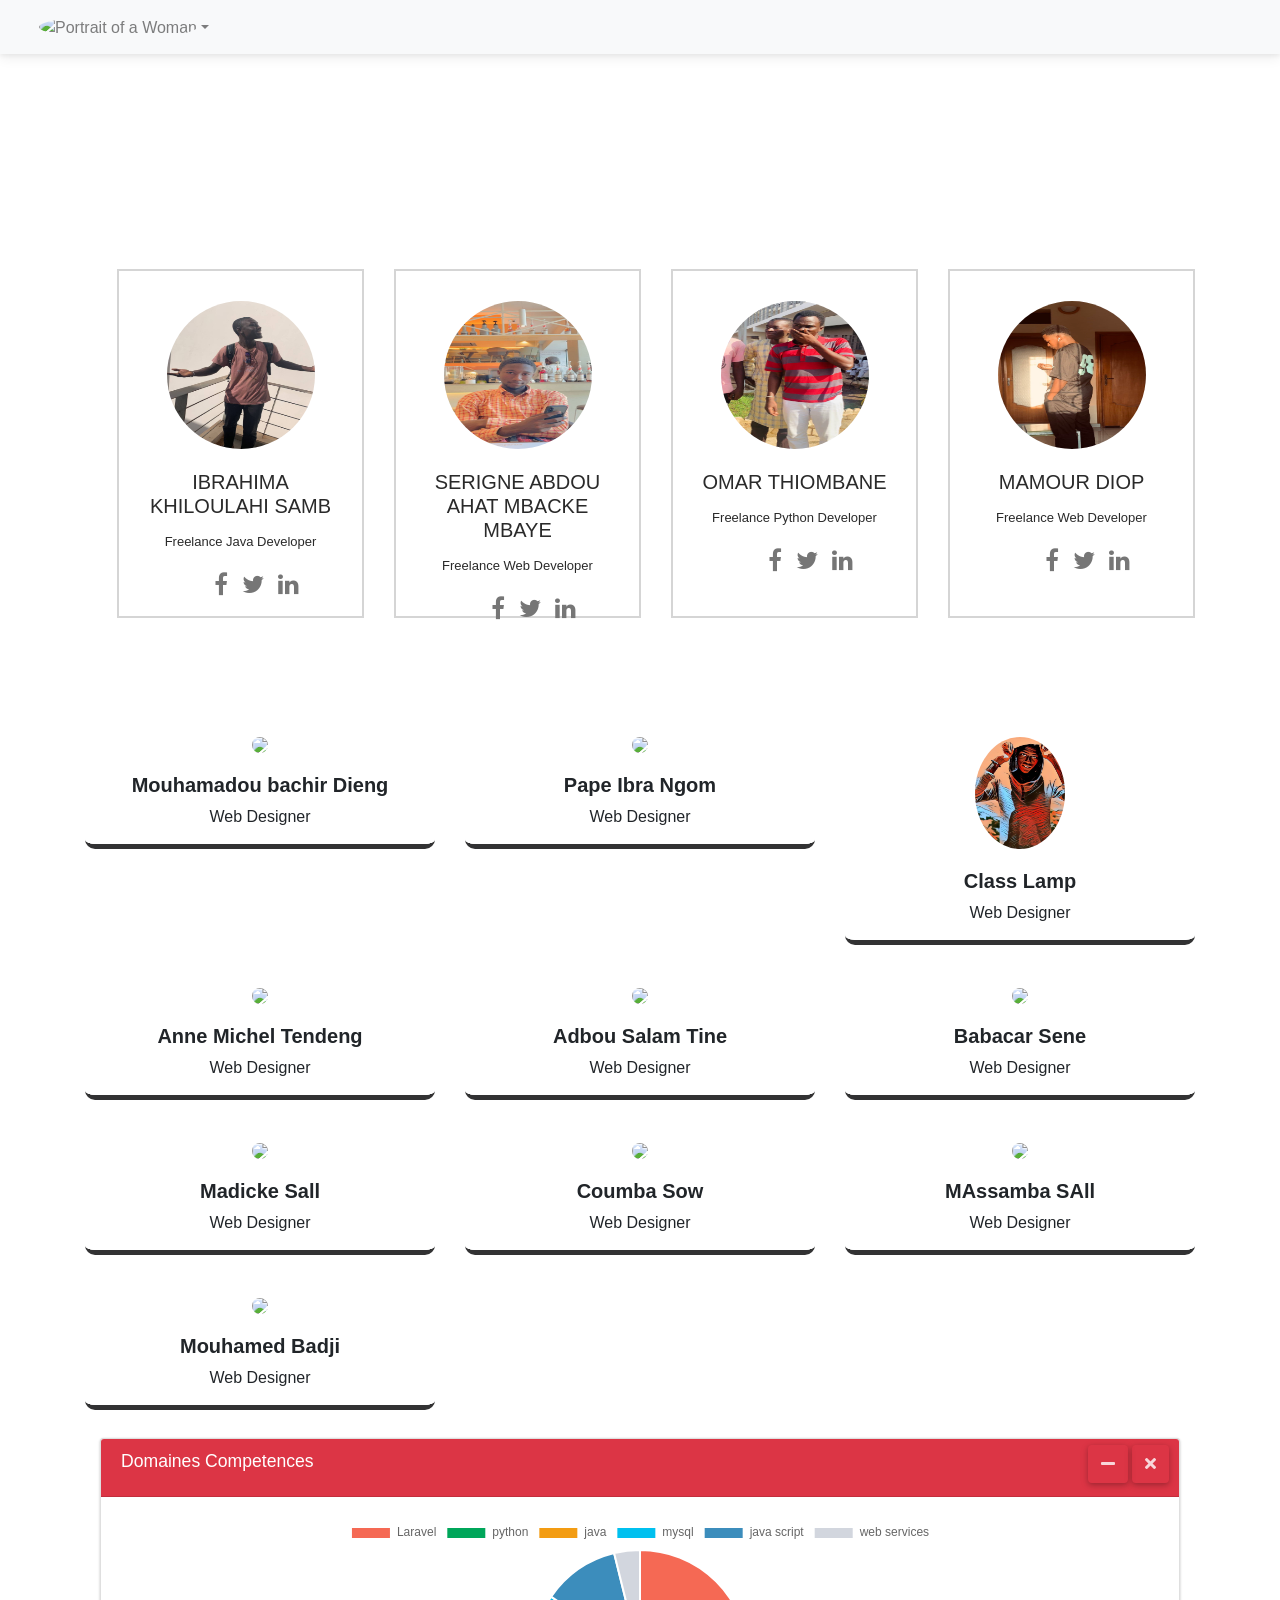
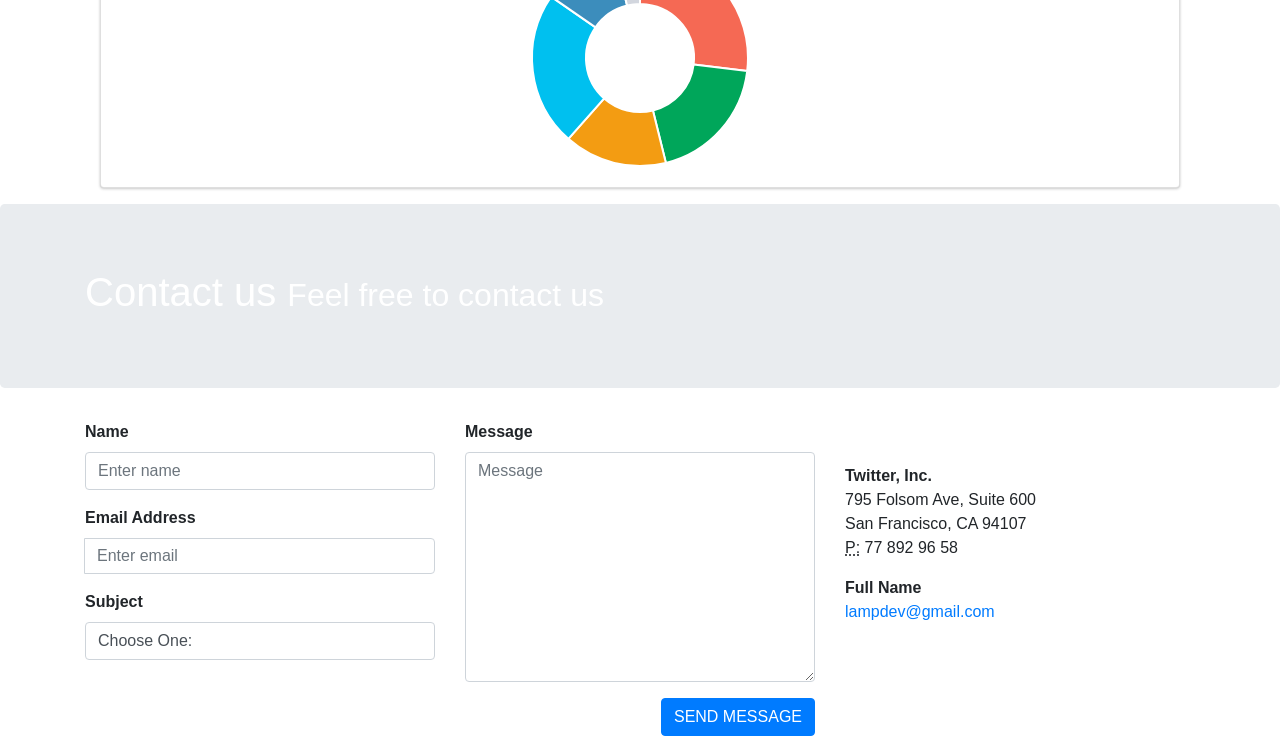
==== index.html @ 8f6ef282 "index.html" ====
<!DOCTYPE html>
<html>
<head>
    <meta charset="utf-8"/>
    <meta name="viewport" content="width=device-width, initial-scale=1"/>
    <link  rel="stylesheet" href="css/mdb.min.css"/>
      <link rel="stylesheet" href="css/style.css"/>
       <!-- Google Font: Source Sans Pro -->
  <link rel="stylesheet" href="https://fonts.googleapis.com/css?family=Source+Sans+Pro:300,400,400i,700&display=fallback">
  <!-- Font Awesome -->
  <link rel="stylesheet" href="fontawesome-free/css/all.min.css">
    <link href="https://cdn.jsdelivr.net/npm/bootstrap@5.1.3/dist/css/bootstrap.min.css" rel="stylesheet" integrity="sha384-1BmE4kWBq78iYhFldvKuhfTAU6auU8tT94WrHftjDbrCEXSU1oBoqyl2QvZ6jIW3" crossorigin="anonymous">
      <link rel="stylesheet" href="dist/css/adminlte.min.css">
<link href="//maxcdn.bootstrapcdn.com/bootstrap/4.1.1/css/bootstrap.min.css" rel="stylesheet" id="bootstrap-css">
<script src="//maxcdn.bootstrapcdn.com/bootstrap/4.1.1/js/bootstrap.min.js"></script>
<script src="//cdnjs.cloudflare.com/ajax/libs/jquery/3.2.1/jquery.min.js"></script>
<!------ Include the above in your HEAD tag ---------->

<link rel="stylesheet" href="https://stackpath.bootstrapcdn.com/font-awesome/4.7.0/css/font-awesome.min.css">
    
</head>
<body>
<nav class="navbar navbar-expand-lg navbar-light bg-light">
  <div class="container-fluid">
    <ul class="navbar-nav">
      <!-- Avatar -->
      <li class="nav-item dropdown">
        <a
          class="nav-link dropdown-toggle d-flex align-items-center"
          href="#"
          id="navbarDropdownMenuLink"
          role="button"
          data-mdb-toggle="dropdown"
          aria-expanded="false"
        >
          <img
            src="https://mdbootstrap.com/img/Photos/Avatars/img (31).jpg"
            class="rounded-circle"
            height="22"
            alt="Portrait of a Woman"
            loading="lazy"
          />
        </a>
        <ul class="dropdown-menu" aria-labelledby="navbarDropdownMenuLink">
          <li>
            <a class="dropdown-item" href="#">My profile</a>
          </li>
          <li>
            <a class="dropdown-item" href="#">Settings</a>
          </li>
          <li>
            <a class="dropdown-item" href="#">Logout</a>
          </li>
        </ul>
      </li>
    </ul>
  </div>
</nav>
<div>


<section class="our-webcoderskull padding-lg">
  <div class="container">
    <div class="row heading heading-icon">
        <h2>Developpeur riffo</h2>
    </div>
    <ul class="row">
      <li class="col-12 col-md-6 col-lg-3">
          <div class="cnt-block equal-hight" style="height: 349px;">
            <figure><img src="images/2.jpg" class="img-responsive" alt=""></figure>
            <h3><a href="http://www.webcoderskull.com/">Ibrahima khiloulahi samb</a></h3>
            <p>Freelance Java Developer</p>
            <ul class="follow-us clearfix">
              <li><a href="#"><i class="fa fa-facebook" aria-hidden="true"></i></a></li>
              <li><a href="#"><i class="fa fa-twitter" aria-hidden="true"></i></a></li>
              <li><a href="#"><i class="fa fa-linkedin" aria-hidden="true"></i></a></li>
            </ul>
          </div>
      </li>
      <li class="col-12 col-md-6 col-lg-3">
          <div class="cnt-block equal-hight" style="height: 349px;">
            <figure><img src="images/4.jpg" class="img-responsive" alt=""></figure>
            <h3><a href="#">Serigne Abdou  Ahat Mbacke mbaye </a></h3>
            <p>Freelance Web Developer</p>
            <ul class="follow-us clearfix">
              <li><a href="#"><i class="fa fa-facebook" aria-hidden="true"></i></a></li>
              <li><a href="#"><i class="fa fa-twitter" aria-hidden="true"></i></a></li>
              <li><a href="#"><i class="fa fa-linkedin" aria-hidden="true"></i></a></li>
            </ul>
          </div>
      </li>
      <li class="col-12 col-md-6 col-lg-3">
          <div class="cnt-block equal-hight" style="height: 349px;">
            <figure><img src="images/5.jpg" class="img-responsive" alt=""></figure>
            <h3><a href="http://www.webcoderskull.com/">Omar Thiombane </a></h3>
            <p>Freelance Python Developer</p>
            <ul class="follow-us clearfix">
              <li><a href="#"><i class="fa fa-facebook" aria-hidden="true"></i></a></li>
              <li><a href="#"><i class="fa fa-twitter" aria-hidden="true"></i></a></li>
              <li><a href="#"><i class="fa fa-linkedin" aria-hidden="true"></i></a></li>
            </ul>
          </div>
       </li>
      <li class="col-12 col-md-6 col-lg-3">
          <div class="cnt-block equal-hight" style="height: 349px;">
            <figure><img src="images/3.jpg" class="img-responsive" alt=""></figure>
            <h3><a href="http://www.webcoderskull.com/">Mamour Diop </a></h3>
            <p>Freelance Web Developer</p>
            <ul class="follow-us clearfix">
              <li><a href="#"><i class="fa fa-facebook" aria-hidden="true"></i></a></li>
              <li><a href="#"><i class="fa fa-twitter" aria-hidden="true"></i></a></li>
              <li><a href="#"><i class="fa fa-linkedin" aria-hidden="true"></i></a></li>
            </ul>
          </div>
      </li>
    </ul>
  </div>
</section>
	
	<div class="container">
	<div class="row">
	
	<!--team-1-->
	<div class="col-lg-4">
	<div class="our-team-main">
	
	<div class="team-front">
	<img src="http://placehold.it/110x110/9c27b0/fff?text=Dilip" class="img-fluid" />
	<h3>Mouhamadou bachir Dieng </h3>
	<p>Web Designer</p>
	</div>
	
	<div class="team-back">
	<span>
	Lorem ipsum dolor sit amet, consectetuer adipiscing elit. Aenean commodo ligula eget dolor. Aenean massa. Cum sociis 
	natoque penatibus et magnis dis parturient montes,
	Lorem ipsum dolor sit amet, consectetuer adipiscing elit. Aenean commodo ligula eget dolor. Aenean massa. Cum sociis 
	natoque.
	</span>
	</div>
	
	</div>
	</div>
	<!--team-1-->
	
	<!--team-2-->
	<div class="col-lg-4">
	<div class="our-team-main">
	
	<div class="team-front">
	<img src="http://placehold.it/110x110/336699/fff?text=Dilip" class="img-fluid" />
	<h3>Pape Ibra Ngom</h3>
	<p>Web Designer</p>
	</div>
	
	<div class="team-back">
	<span>
	Lorem ipsum dolor sit amet, consectetuer adipiscing elit. Aenean commodo ligula eget dolor. Aenean massa. Cum sociis 
	natoque penatibus et magnis dis parturient montes,
	Lorem ipsum dolor sit amet, consectetuer adipiscing elit. Aenean commodo ligula eget dolor. Aenean massa. Cum sociis 
	natoque.
	</span>
	</div>
	
	</div>
	</div>
	<!--team-2-->
	
	<!--team-3-->
	<div class="col-lg-4">
	<div class="our-team-main">
	
	<div class="team-front">
	<img src="images/1.jpg" class="img-fluid" />
	<h3>Class Lamp</h3>
	<p>Web Designer</p>
	</div>
	
	<div class="team-back">
	<span>
	Lorem ipsum dolor sit amet, consectetuer adipiscing elit. Aenean commodo ligula eget dolor. Aenean massa. Cum sociis 
	natoque penatibus et magnis dis parturient montes,
	Lorem ipsum dolor sit amet, consectetuer adipiscing elit. Aenean commodo ligula eget dolor. Aenean massa. Cum sociis 
	natoque.
	</span>
	</div>
	
	</div>
	</div>
	<!--team-3-->
	
	<!--team-4-->
	<div class="col-lg-4">
	<div class="our-team-main">
	
	<div class="team-front">
	<img src="http://placehold.it/110x110/4caf50/fff?text=Dilip" class="img-fluid" />
	<h3>Anne Michel Tendeng</h3>
	<p>Web Designer</p>
	</div>
	
	<div class="team-back">
	<span>
	Lorem ipsum dolor sit amet, consectetuer adipiscing elit. Aenean commodo ligula eget dolor. Aenean massa. Cum sociis 
	natoque penatibus et magnis dis parturient montes,
	Lorem ipsum dolor sit amet, consectetuer adipiscing elit. Aenean commodo ligula eget dolor. Aenean massa. Cum sociis 
	natoque.
	</span>
	</div>
	
	</div>
	</div>
	<!--team-4-->
	
	<!--team-5-->
	<div class="col-lg-4">
	<div class="our-team-main">
	
	<div class="team-front">
	<img src="http://placehold.it/110x110/e91e63/fff?text=Dilip" class="img-fluid" />
	<h3>Adbou Salam Tine</h3>
	<p>Web Designer</p>
	</div>
	
	<div class="team-back">
	<span>
	Lorem ipsum dolor sit amet, consectetuer adipiscing elit. Aenean commodo ligula eget dolor. Aenean massa. Cum sociis 
	natoque penatibus et magnis dis parturient montes,
	Lorem ipsum dolor sit amet, consectetuer adipiscing elit. Aenean commodo ligula eget dolor. Aenean massa. Cum sociis 
	natoque.
	</span>
	</div>
	
	</div>
	</div>
	<!--team-5-->
	
	<!--team-6-->
	<div class="col-lg-4">
	<div class="our-team-main">
	
	<div class="team-front">
	<img src="http://placehold.it/110x110/2196f3/fff?text=Dilip" class="img-fluid" />
	<h3>Babacar Sene</h3>
	<p>Web Designer</p>
	</div>
	
	<div class="team-back">
	<span>
	Lorem ipsum dolor sit amet, consectetuer adipiscing elit. Aenean commodo ligula eget dolor. Aenean massa. Cum sociis 
	natoque penatibus et magnis dis parturient montes,
	Lorem ipsum dolor sit amet, consectetuer adipiscing elit. Aenean commodo ligula eget dolor. Aenean massa. Cum sociis 
	natoque.
	</span>
	</div>
	
	</div>
	</div>
	<!--team-6-->
	
	<div class="col-lg-4">
	<div class="our-team-main">
	
	<div class="team-front">
	<img src="http://placehold.it/110x110/2196f3/fff?text=Dilip" class="img-fluid" />
	<h3>Madicke Sall</h3>
	<p>Web Designer</p>
	</div>
	
	<div class="team-back">
	<span>
	Lorem ipsum dolor sit amet, consectetuer adipiscing elit. Aenean commodo ligula eget dolor. Aenean massa. Cum sociis 
	natoque penatibus et magnis dis parturient montes,
	Lorem ipsum dolor sit amet, consectetuer adipiscing elit. Aenean commodo ligula eget dolor. Aenean massa. Cum sociis 
	natoque.
	</span>
	</div>
	
	</div>
	</div>
	<div class="col-lg-4">
	<div class="our-team-main">
	
	<div class="team-front">
	<img src="http://placehold.it/110x110/2196f3/fff?text=Dilip" class="img-fluid" />
	<h3>Coumba Sow</h3>
	<p>Web Designer</p>
	</div>
	
	<div class="team-back">
	<span>
	Lorem ipsum dolor sit amet, consectetuer adipiscing elit. Aenean commodo ligula eget dolor. Aenean massa. Cum sociis 
	natoque penatibus et magnis dis parturient montes,
	Lorem ipsum dolor sit amet, consectetuer adipiscing elit. Aenean commodo ligula eget dolor. Aenean massa. Cum sociis 
	natoque.
	</span>
	</div>
	
	</div>
	</div>
        <div class="col-lg-4">
	<div class="our-team-main">
	
	<div class="team-front">
	<img src="http://placehold.it/110x110/2196f3/fff?text=Dilip" class="img-fluid" />
	<h3>MAssamba SAll</h3>
	<p>Web Designer</p>
	</div>
	
	<div class="team-back">
	<span>
	Lorem ipsum dolor sit amet, consectetuer adipiscing elit. Aenean commodo ligula eget dolor. Aenean massa. Cum sociis 
	natoque penatibus et magnis dis parturient montes,
	Lorem ipsum dolor sit amet, consectetuer adipiscing elit. Aenean commodo ligula eget dolor. Aenean massa. Cum sociis 
	natoque.
	</span>
	</div>
	
	</div>
	</div>
        <div class="col-lg-4">
	<div class="our-team-main">
	
	<div class="team-front">
	<img src="http://placehold.it/110x110/2196f3/fff?text=Dilip" class="img-fluid" />
	<h3>Mouhamed  Badji</h3>
	<p>Web Designer</p>
	</div>
	
	<div class="team-back">
	<span>
	Lorem ipsum dolor sit amet, consectetuer adipiscing elit. Aenean commodo ligula eget dolor. Aenean massa. Cum sociis 
	natoque penatibus et magnis dis parturient montes,
	Lorem ipsum dolor sit amet, consectetuer adipiscing elit. Aenean commodo ligula eget dolor. Aenean massa. Cum sociis 
	natoque.
	</span>
	</div>
	
	</div>
	</div>
	</div>
	     <!-- Main content -->
    <section class="content">
      <div class="container-fluid">
 <!-- DONUT CHART -->
            <div class="card card-danger">
              <div class="card-header">
                <h3 class="card-title">Domaines Competences</h3>

                <div class="card-tools">
                  <button type="button" class="btn btn-tool" data-card-widget="collapse">
                    <i class="fas fa-minus"></i>
                  </button>
                  <button type="button" class="btn btn-tool" data-card-widget="remove">
                    <i class="fas fa-times"></i>
                  </button>
                </div>
              </div>
              <div class="card-body">
                <canvas id="donutChart" style="min-height: 250px; height: 250px; max-height: 250px; max-width: 100%;"></canvas>
              </div>
              <!-- /.card-body -->
            </div>
            <!-- /.card -->  
      </div><!-- /.container-fluid -->
    </section>
        
    <!-- /.content -->
  </div>
	</div>
</div>
<footer>


<div class="jumbotron jumbotron-sm">
    <div class="container">
        <div class="row">
            <div class="col-sm-12 col-lg-12">
                <h1 class="h1">
                    Contact us <small>Feel free to contact us</small></h1>
            </div>
        </div>
    </div>
</div>
<div class="container">
    <div class="row">
        <div class="col-md-8">
            <div class="well well-sm">
                <form>
                <div class="row">
                    <div class="col-md-6">
                        <div class="form-group">
                            <label for="name">
                                Name</label>
                            <input type="text" class="form-control" id="name" placeholder="Enter name" required="required" />
                        </div>
                        <div class="form-group">
                            <label for="email">
                                Email Address</label>
                            <div class="input-group">
                                <span class="input-group-addon"><span class="glyphicon glyphicon-envelope"></span>
                                </span>
                                <input type="email" class="form-control" id="email" placeholder="Enter email" required="required" /></div>
                        </div>
                        <div class="form-group">
                            <label for="subject">
                                Subject</label>
                            <select id="subject" name="subject" class="form-control" required="required">
                                <option value="na" selected="">Choose One:</option>
                                <option value="service">General Customer Service</option>
                                <option value="suggestions">Suggestions</option>
                                <option value="product">Product Support</option>
                            </select>
                        </div>
                    </div>
                    <div class="col-md-6">
                        <div class="form-group">
                            <label for="name">
                                Message</label>
                            <textarea name="message" id="message" class="form-control" rows="9" cols="25" required="required"
                                placeholder="Message"></textarea>
                        </div>
                    </div>
                    <div class="col-md-12">
                        <button type="submit" class="btn btn-primary pull-right" id="btnContactUs">
                            Send Message</button>
                    </div>
                </div>
                </form>
            </div>
        </div>
        <div class="col-md-4">
            <form>
            <legend><span class="glyphicon glyphicon-globe"></span> </legend>
            <address>
                <strong>Twitter, Inc.</strong><br>
                795 Folsom Ave, Suite 600<br>
                San Francisco, CA 94107<br>
                <abbr title="Phone">
                    P:</abbr>
               77 892 96 58
            </address>
            <address>
                <strong>Full Name</strong><br>
                <a href="mailto:#">lampdev@gmail.com</a>
            </address>
            </form>
        </div>
    </div>
</div>
</footer>
</div>
<script src="plugins/jquery/jquery.min.js"></script>
<!-- Bootstrap 4 -->
<script src="plugins/bootstrap/js/bootstrap.bundle.min.js"></script>
<!-- ChartJS -->
<script src="plugins/chart.js/Chart.min.js"></script>
<!-- AdminLTE App -->
<script src="dist/js/adminlte.min.js"></script>
<!-- AdminLTE for demo purposes -->
<script src="dist/js/demo.js"></script>
<script>
  $(function () {
  
    //-------------
    //- DONUT CHART -
    //-------------
    // Get context with jQuery - using jQuery's .get() method.
    var donutChartCanvas = $('#donutChart').get(0).getContext('2d')
    var donutData = {
      labels: [
          'Laravel',
          'python',
          'java',
          'mysql',
          'java script',
          'web services',
      ],
      datasets: [
        {
          data: [700,500,400,600,300,100],
          backgroundColor : ['#f56954', '#00a65a', '#f39c12', '#00c0ef', '#3c8dbc', '#d2d6de'],
        }
      ]
    }
    var donutOptions = {
      maintainAspectRatio : false,
      responsive : true,
    }
        //Create pie or douhnut chart
    // You can switch between pie and douhnut using the method below.
    new Chart(donutChartCanvas, {
      type: 'doughnut',
      data: donutData,
      options: donutOptions
    })

  }

)
 
</script>
</body>

</html>
---- css/style.css ----
.row.heading h2 {
    color: #fff;
    font-size: 52.52px;
    line-height: 95px;
    font-weight: 400;
    text-align: center;
    margin: 0 0 40px;
    padding-bottom: 20px;
    text-transform: uppercase;
}
ul{
  margin:0;
  padding:0;
  list-style:none;
}
.heading.heading-icon {
    display: block;
}
.padding-lg {
	display: block;
	padding-top: 60px;
	padding-bottom: 60px;
}
.practice-area.padding-lg {
    padding-bottom: 55px;
    padding-top: 55px;
}
.practice-area .inner{ 
     border:1px solid #999999; 
	 text-align:center; 
	 margin-bottom:28px; 
	 padding:40px 25px;
}
.our-webcoderskull .cnt-block:hover {
    box-shadow: 0px 0px 10px rgba(0,0,0,0.3);
    border: 0;
}
.practice-area .inner h3{ 
    color:#3c3c3c; 
	font-size:24px; 
	font-weight:500;
	font-family: 'Poppins', sans-serif;
	padding: 10px 0;
}
.practice-area .inner p{ 
    font-size:14px; 
	line-height:22px; 
	font-weight:400;
}
.practice-area .inner img{
	display:inline-block;
}


.our-webcoderskull{
  background: url("http://www.webcoderskull.com/img/right-sider-banner.png") no-repeat center top / cover;
  
}
.our-webcoderskull .cnt-block{ 
   float:left; 
   width:100%; 
   background:#fff; 
   padding:30px 20px; 
   text-align:center; 
   border:2px solid #d5d5d5;
   margin: 0 0 28px;
}
.our-webcoderskull .cnt-block figure{
   width:148px; 
   height:148px; 
   border-radius:100%; 
   display:inline-block;
   margin-bottom: 15px;
}
.our-webcoderskull .cnt-block img{ 
   width:148px; 
   height:148px; 
   border-radius:100%; 
}
.our-webcoderskull .cnt-block h3{ 
   color:#2a2a2a; 
   font-size:20px; 
   font-weight:500; 
   padding:6px 0;
   text-transform:uppercase;
}
.our-webcoderskull .cnt-block h3 a{
  text-decoration:none;
	color:#2a2a2a;
}
.our-webcoderskull .cnt-block h3 a:hover{
	color:#337ab7;
}
.our-webcoderskull .cnt-block p{ 
   color:#2a2a2a; 
   font-size:13px; 
   line-height:20px; 
   font-weight:400;
}
.our-webcoderskull .cnt-block .follow-us{
	margin:20px 0 0;
}
.our-webcoderskull .cnt-block .follow-us li{ 
    display:inline-block; 
	width:auto; 
	margin:0 5px;
}
.our-webcoderskull .cnt-block .follow-us li .fa{ 
   font-size:24px; 
   color:#767676;
}
.our-webcoderskull .cnt-block .follow-us li .fa:hover{ 
   color:#025a8e;
}
body
{
	background:#00bcd4;
}

h1
{
	color:#fff;
	margin:40px 0 60px 0;
	font-weight:300;
}

.our-team-main
{
	width:100%;
	height:auto;
	border-bottom:5px #323233 solid;
	background:#fff;
	text-align:center;
	border-radius:10px;
	overflow:hidden;
	position:relative;
	transition:0.5s;
	margin-bottom:28px;
}


.our-team-main img
{
	border-radius:50%;
	margin-bottom:20px;
	width: 90px;
}

.our-team-main h3
{
	font-size:20px;
	font-weight:700;
}

.our-team-main p
{
	margin-bottom:0;
}

.team-back
{
	width:100%;
	height:auto;
	position:absolute;
	top:0;
	left:0;
	padding:5px 15px 0 15px;
	text-align:left;
	background:#fff;
	
}

.team-front
{
	width:100%;
	height:auto;
	position:relative;
	z-index:10;
	background:#fff;
	padding:15px;
	bottom:0px;
	transition: all 0.5s ease;
}

.our-team-main:hover .team-front
{
	bottom:-200px;
	transition: all 0.5s ease;
}

.our-team-main:hover
{
	border-color:#777;
	transition:0.5s;
}

/*our-team-main*/

.jumbotron {
background: #358CCE;
color: #FFF;
border-radius: 0px;
}
.jumbotron-sm { padding-top: 24px;
padding-bottom: 24px; }
.jumbotron small {
color: #FFF;
}
/**
.h1 small {
font-size: 24px;
}**/
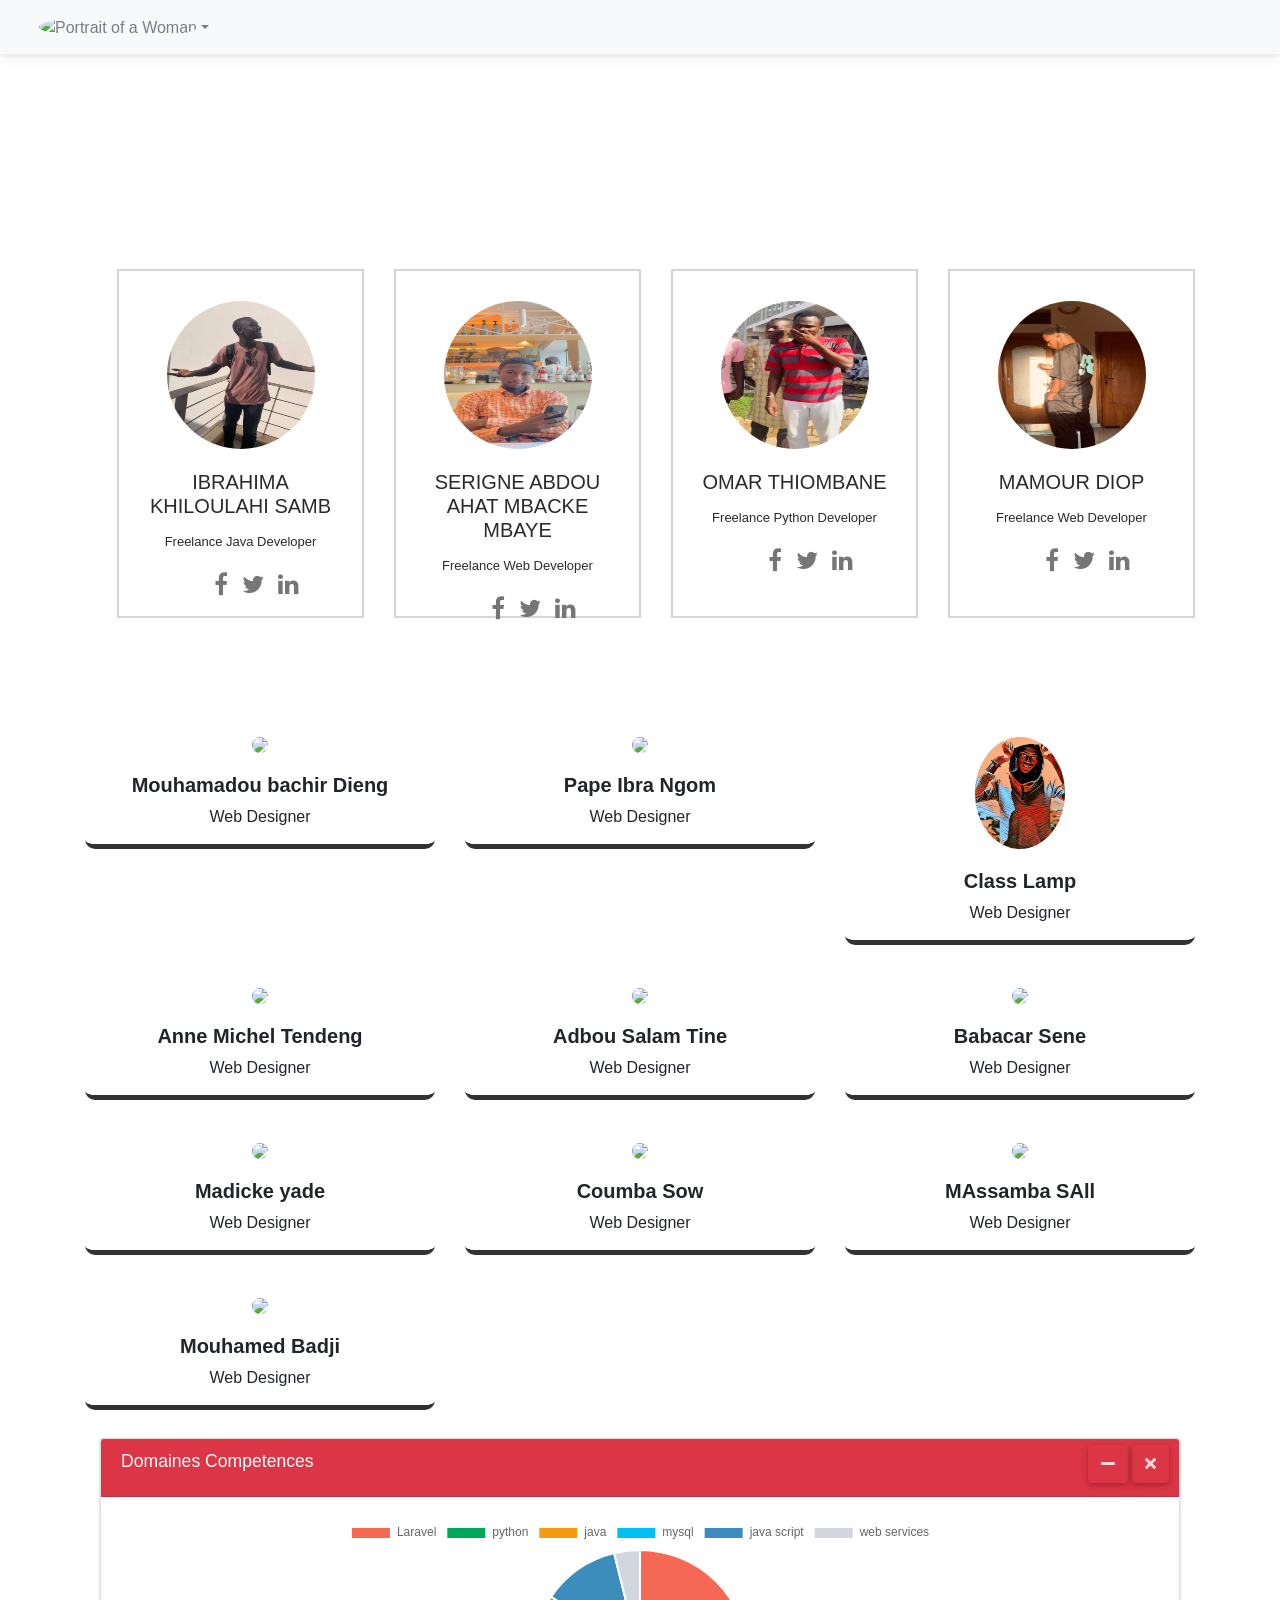
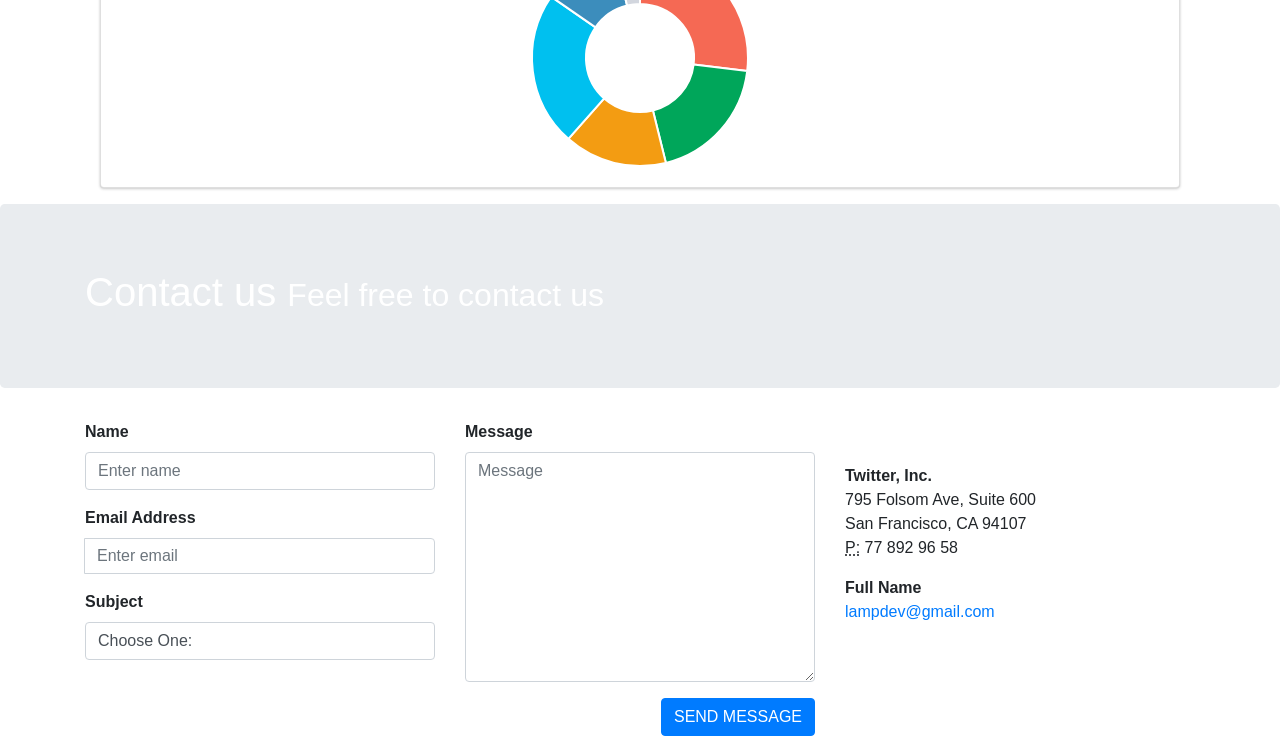
==== commit e50f29e0: "Update index.html" ====
--- a/index.html
+++ b/index.html
@@ -263,7 +263,7 @@
 	
 	<div class="team-front">
 	<img src="http://placehold.it/110x110/2196f3/fff?text=Dilip" class="img-fluid" />
-	<h3>Madicke Sall</h3>
+	<h3>Madicke yade</h3>
 	<p>Web Designer</p>
 	</div>
 	
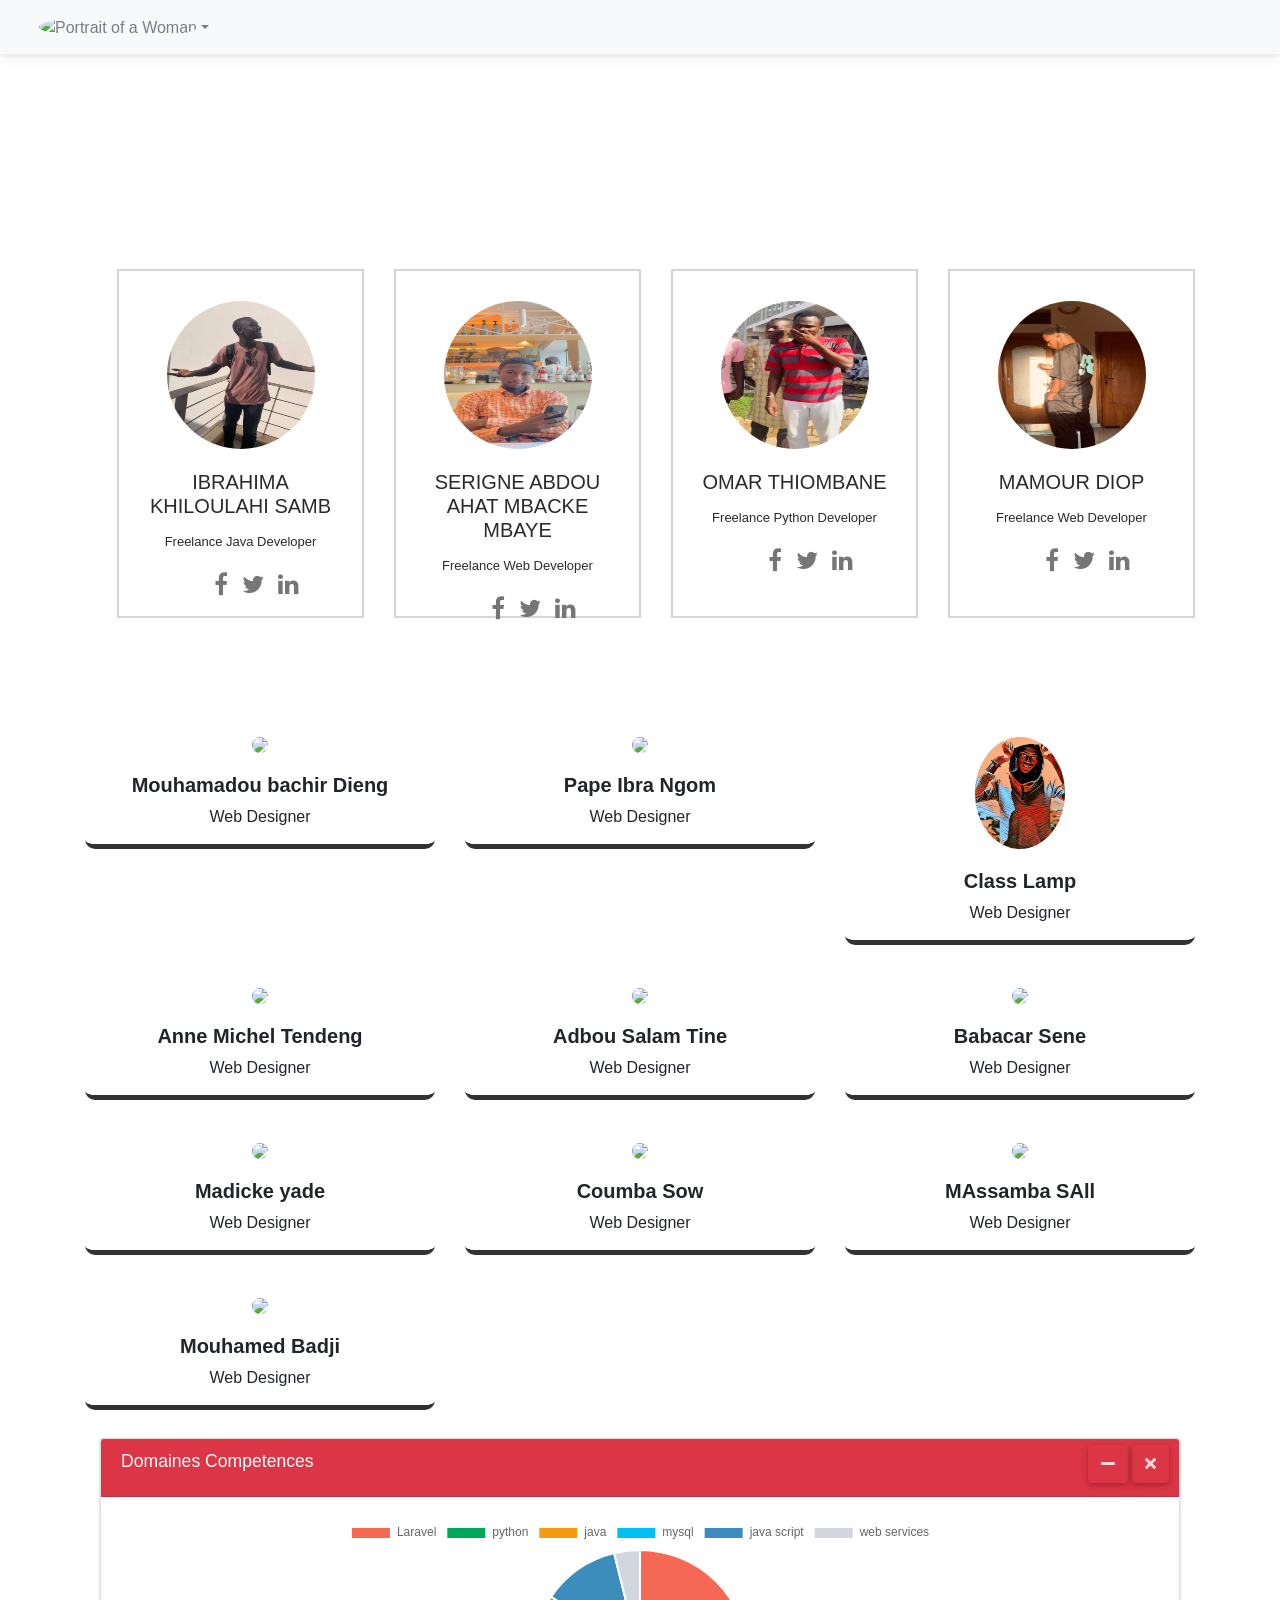
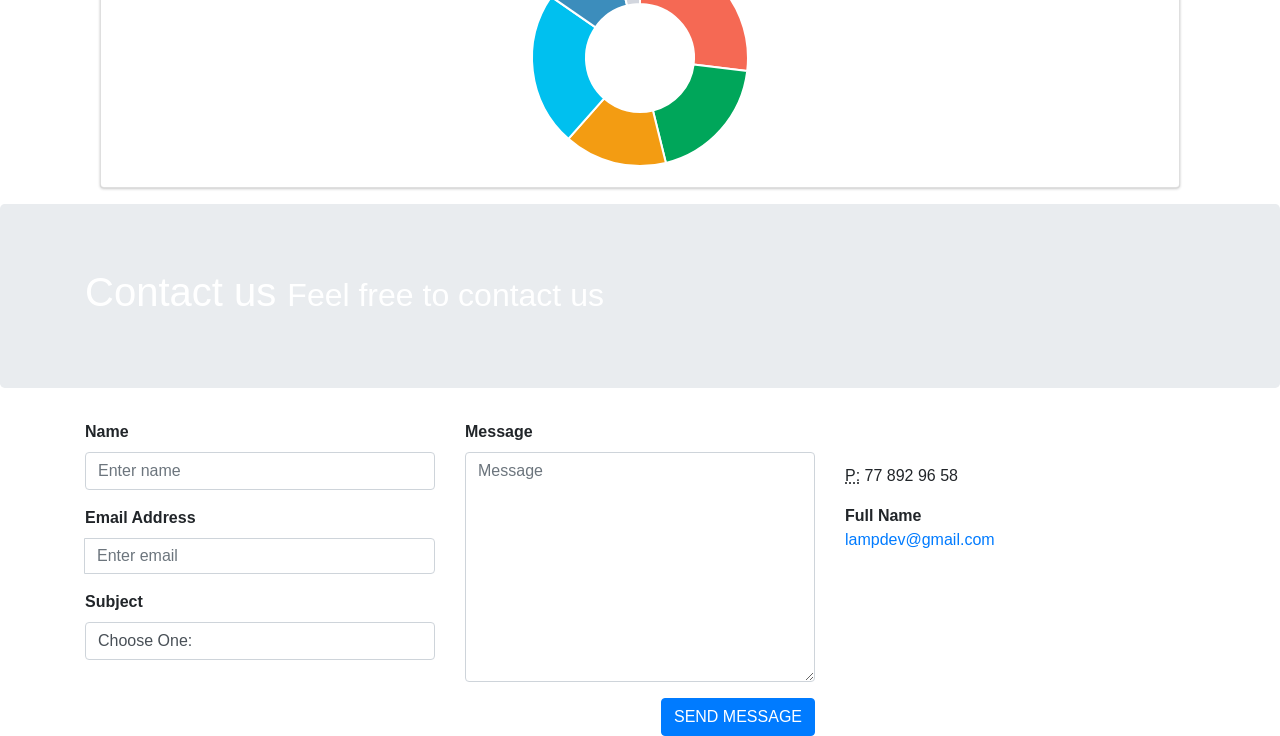
==== commit 90a880a9: "Update index.html" ====
--- a/index.html
+++ b/index.html
@@ -433,9 +433,7 @@
             <form>
             <legend><span class="glyphicon glyphicon-globe"></span> </legend>
             <address>
-                <strong>Twitter, Inc.</strong><br>
-                795 Folsom Ave, Suite 600<br>
-                San Francisco, CA 94107<br>
+               
                 <abbr title="Phone">
                     P:</abbr>
                77 892 96 58
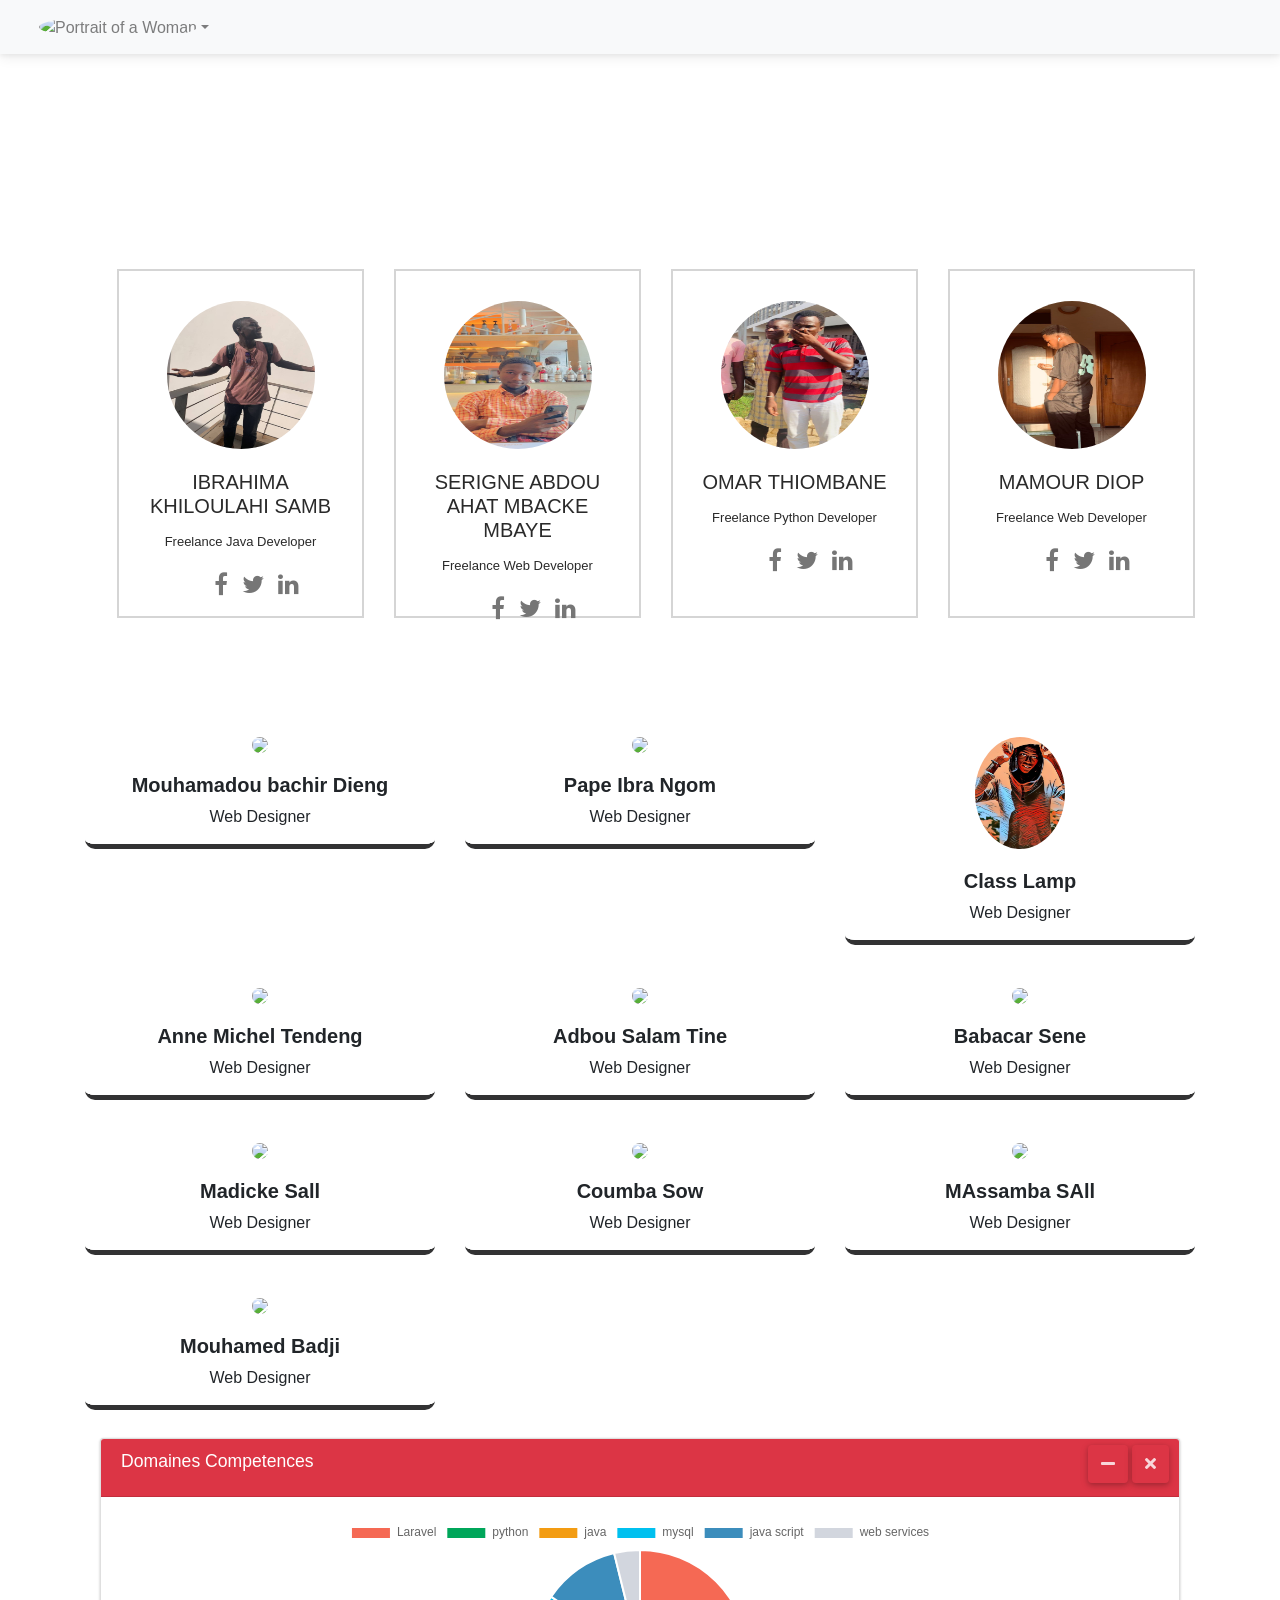
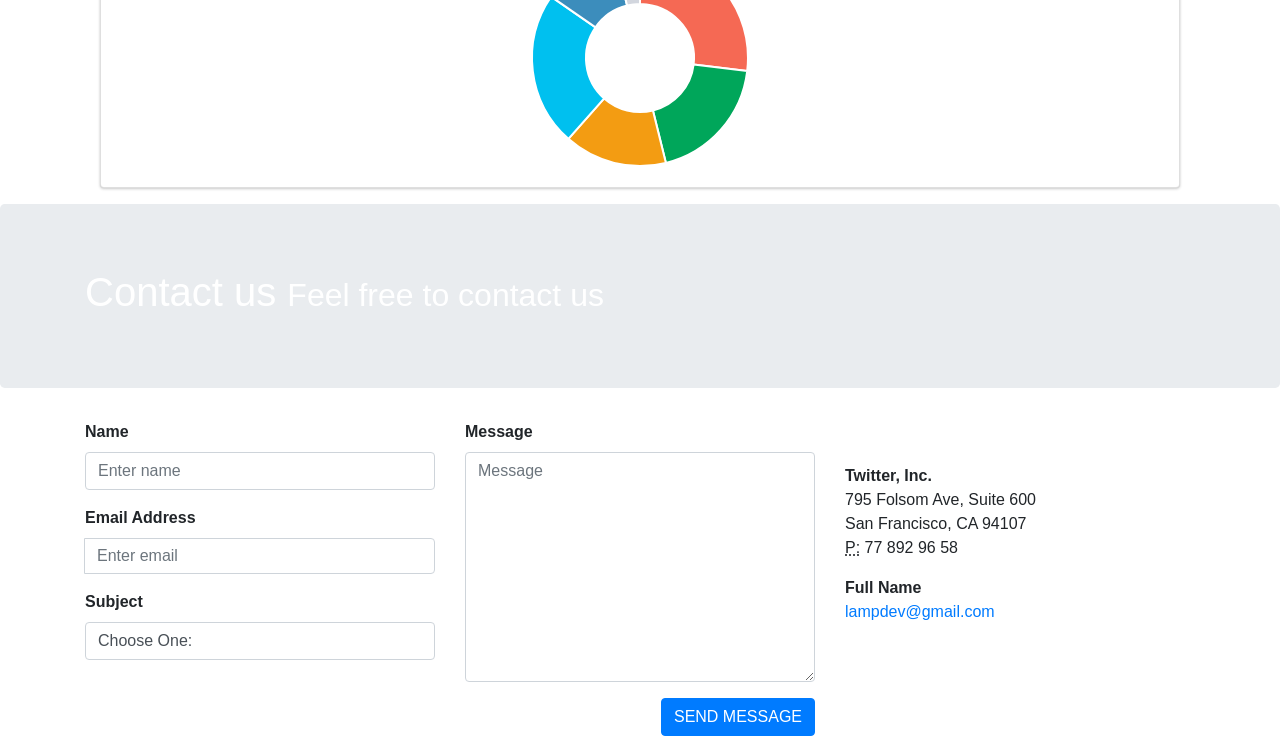
==== commit ea297f4c: "profil lamp" ====
--- a/index.html
+++ b/index.html
@@ -1,503 +1,521 @@
 <!DOCTYPE html>
 <html>
+
 <head>
-    <meta charset="utf-8"/>
-    <meta name="viewport" content="width=device-width, initial-scale=1"/>
-    <link  rel="stylesheet" href="css/mdb.min.css"/>
-      <link rel="stylesheet" href="css/style.css"/>
-       <!-- Google Font: Source Sans Pro -->
-  <link rel="stylesheet" href="https://fonts.googleapis.com/css?family=Source+Sans+Pro:300,400,400i,700&display=fallback">
+  <meta charset="utf-8" />
+  <meta name="viewport" content="width=device-width, initial-scale=1" />
+  <link rel="stylesheet" href="css/mdb.min.css" />
+  <link rel="stylesheet" href="css/style.css" />
+  <!-- Google Font: Source Sans Pro -->
+  <link rel="stylesheet"
+    href="https://fonts.googleapis.com/css?family=Source+Sans+Pro:300,400,400i,700&display=fallback">
   <!-- Font Awesome -->
   <link rel="stylesheet" href="fontawesome-free/css/all.min.css">
-    <link href="https://cdn.jsdelivr.net/npm/bootstrap@5.1.3/dist/css/bootstrap.min.css" rel="stylesheet" integrity="sha384-1BmE4kWBq78iYhFldvKuhfTAU6auU8tT94WrHftjDbrCEXSU1oBoqyl2QvZ6jIW3" crossorigin="anonymous">
-      <link rel="stylesheet" href="dist/css/adminlte.min.css">
-<link href="//maxcdn.bootstrapcdn.com/bootstrap/4.1.1/css/bootstrap.min.css" rel="stylesheet" id="bootstrap-css">
-<script src="//maxcdn.bootstrapcdn.com/bootstrap/4.1.1/js/bootstrap.min.js"></script>
-<script src="//cdnjs.cloudflare.com/ajax/libs/jquery/3.2.1/jquery.min.js"></script>
-<!------ Include the above in your HEAD tag ---------->
-
-<link rel="stylesheet" href="https://stackpath.bootstrapcdn.com/font-awesome/4.7.0/css/font-awesome.min.css">
-    
+  <link href="https://cdn.jsdelivr.net/npm/bootstrap@5.1.3/dist/css/bootstrap.min.css" rel="stylesheet"
+    integrity="sha384-1BmE4kWBq78iYhFldvKuhfTAU6auU8tT94WrHftjDbrCEXSU1oBoqyl2QvZ6jIW3" crossorigin="anonymous">
+  <link rel="stylesheet" href="dist/css/adminlte.min.css">
+  <link href="//maxcdn.bootstrapcdn.com/bootstrap/4.1.1/css/bootstrap.min.css" rel="stylesheet" id="bootstrap-css">
+  <script src="//maxcdn.bootstrapcdn.com/bootstrap/4.1.1/js/bootstrap.min.js"></script>
+  <script src="//cdnjs.cloudflare.com/ajax/libs/jquery/3.2.1/jquery.min.js"></script>
+  <!------ Include the above in your HEAD tag ---------->
+
+  <link rel="stylesheet" href="https://stackpath.bootstrapcdn.com/font-awesome/4.7.0/css/font-awesome.min.css">
+
 </head>
+
 <body>
-<nav class="navbar navbar-expand-lg navbar-light bg-light">
-  <div class="container-fluid">
-    <ul class="navbar-nav">
-      <!-- Avatar -->
-      <li class="nav-item dropdown">
-        <a
-          class="nav-link dropdown-toggle d-flex align-items-center"
-          href="#"
-          id="navbarDropdownMenuLink"
-          role="button"
-          data-mdb-toggle="dropdown"
-          aria-expanded="false"
-        >
-          <img
-            src="https://mdbootstrap.com/img/Photos/Avatars/img (31).jpg"
-            class="rounded-circle"
-            height="22"
-            alt="Portrait of a Woman"
-            loading="lazy"
-          />
-        </a>
-        <ul class="dropdown-menu" aria-labelledby="navbarDropdownMenuLink">
-          <li>
-            <a class="dropdown-item" href="#">My profile</a>
+  <nav class="navbar navbar-expand-lg navbar-light bg-light">
+    <div class="container-fluid">
+      <ul class="navbar-nav">
+        <!-- Avatar -->
+        <li class="nav-item dropdown">
+          <a class="nav-link dropdown-toggle d-flex align-items-center" href="#" id="navbarDropdownMenuLink"
+            role="button" data-mdb-toggle="dropdown" aria-expanded="false">
+            <img src="https://mdbootstrap.com/img/Photos/Avatars/img (31).jpg" class="rounded-circle" height="22"
+              alt="Portrait of a Woman" loading="lazy" />
+          </a>
+          <ul class="dropdown-menu" aria-labelledby="navbarDropdownMenuLink">
+            <li>
+              <a class="dropdown-item" href="#">My profile</a>
+            </li>
+            <li>
+              <a class="dropdown-item" href="#">Settings</a>
+            </li>
+            <li>
+              <a class="dropdown-item" href="#">Logout</a>
+            </li>
+          </ul>
+        </li>
+      </ul>
+    </div>
+  </nav>
+  <div>
+
+
+    <section class="our-webcoderskull padding-lg">
+      <div class="container">
+        <div class="row heading heading-icon">
+          <h2>Developpeur riffo</h2>
+        </div>
+        <ul class="row">
+          <li class="col-12 col-md-6 col-lg-3">
+            <div class="cnt-block equal-hight" style="height: 349px;">
+              <figure><img src="images/2.jpg" class="img-responsive" alt=""></figure>
+              <h3><a href="http://www.webcoderskull.com/">Ibrahima khiloulahi samb</a></h3>
+              <p>Freelance Java Developer</p>
+              <ul class="follow-us clearfix">
+                <li><a href="#"><i class="fa fa-facebook" aria-hidden="true"></i></a></li>
+                <li><a href="#"><i class="fa fa-twitter" aria-hidden="true"></i></a></li>
+                <li><a href="#"><i class="fa fa-linkedin" aria-hidden="true"></i></a></li>
+              </ul>
+            </div>
           </li>
-          <li>
-            <a class="dropdown-item" href="#">Settings</a>
+          <li class="col-12 col-md-6 col-lg-3">
+            <div class="cnt-block equal-hight" style="height: 349px;">
+              <figure><img src="images/4.jpg" class="img-responsive" alt=""></figure>
+              <h3><a href="#">Serigne Abdou Ahat Mbacke mbaye </a></h3>
+              <p>Freelance Web Developer</p>
+              <ul class="follow-us clearfix">
+                <li><a href="#"><i class="fa fa-facebook" aria-hidden="true"></i></a></li>
+                <li><a href="#"><i class="fa fa-twitter" aria-hidden="true"></i></a></li>
+                <li><a href="#"><i class="fa fa-linkedin" aria-hidden="true"></i></a></li>
+              </ul>
+            </div>
           </li>
-          <li>
-            <a class="dropdown-item" href="#">Logout</a>
+          <li class="col-12 col-md-6 col-lg-3">
+            <div class="cnt-block equal-hight" style="height: 349px;">
+              <figure><img src="images/5.jpg" class="img-responsive" alt=""></figure>
+              <h3><a href="http://www.webcoderskull.com/">Omar Thiombane </a></h3>
+              <p>Freelance Python Developer</p>
+              <ul class="follow-us clearfix">
+                <li><a href="#"><i class="fa fa-facebook" aria-hidden="true"></i></a></li>
+                <li><a href="#"><i class="fa fa-twitter" aria-hidden="true"></i></a></li>
+                <li><a href="#"><i class="fa fa-linkedin" aria-hidden="true"></i></a></li>
+              </ul>
+            </div>
+          </li>
+          <li class="col-12 col-md-6 col-lg-3">
+            <div class="cnt-block equal-hight" style="height: 349px;">
+              <figure><img src="images/3.jpg" class="img-responsive" alt=""></figure>
+              <h3><a href="http://www.webcoderskull.com/">Mamour Diop </a></h3>
+              <p>Freelance Web Developer</p>
+              <ul class="follow-us clearfix">
+                <li><a href="#"><i class="fa fa-facebook" aria-hidden="true"></i></a></li>
+                <li><a href="#"><i class="fa fa-twitter" aria-hidden="true"></i></a></li>
+                <li><a href="#"><i class="fa fa-linkedin" aria-hidden="true"></i></a></li>
+              </ul>
+            </div>
           </li>
         </ul>
-      </li>
-    </ul>
+      </div>
+    </section>
+
+    <div class="container">
+      <div class="row">
+
+        <!--team-1-->
+        <div class="col-lg-4">
+          <div class="our-team-main">
+
+            <div class="team-front">
+              <img src="http://placehold.it/110x110/9c27b0/fff?text=Dilip" class="img-fluid" />
+              <h3>Mouhamadou bachir Dieng </h3>
+              <p>Web Designer</p>
+            </div>
+
+            <div class="team-back">
+              <span>
+                Lorem ipsum dolor sit amet, consectetuer adipiscing elit. Aenean commodo ligula eget dolor. Aenean
+                massa. Cum sociis
+                natoque penatibus et magnis dis parturient montes,
+                Lorem ipsum dolor sit amet, consectetuer adipiscing elit. Aenean commodo ligula eget dolor. Aenean
+                massa. Cum sociis
+                natoque.
+              </span>
+            </div>
+
+          </div>
+        </div>
+        <!--team-1-->
+
+        <!--team-2-->
+        <div class="col-lg-4">
+          <div class="our-team-main">
+
+            <div class="team-front">
+              <img src="http://placehold.it/110x110/336699/fff?text=Dilip" class="img-fluid" />
+              <h3>Pape Ibra Ngom</h3>
+              <p>Web Designer</p>
+            </div>
+
+            <div class="team-back">
+              <span>
+                Lorem ipsum dolor sit amet, consectetuer adipiscing elit. Aenean commodo ligula eget dolor. Aenean
+                massa. Cum sociis
+                natoque penatibus et magnis dis parturient montes,
+                Lorem ipsum dolor sit amet, consectetuer adipiscing elit. Aenean commodo ligula eget dolor. Aenean
+                massa. Cum sociis
+                natoque.
+              </span>
+            </div>
+
+          </div>
+        </div>
+        <!--team-2-->
+
+        <!--team-3-->
+        <div class="col-lg-4">
+          <div class="our-team-main">
+
+            <div class="team-front">
+              <img src="images/1.jpg" class="img-fluid" />
+              <h3>Class Lamp</h3>
+              <p>Web Designer</p>
+            </div>
+
+            <div class="team-back">
+              <span>
+                Lorem ipsum dolor sit amet, consectetuer adipiscing elit. Aenean commodo ligula eget dolor. Aenean
+                massa. Cum sociis
+                natoque penatibus et magnis dis parturient montes,
+                Lorem ipsum dolor sit amet, consectetuer adipiscing elit. Aenean commodo ligula eget dolor. Aenean
+                massa. Cum sociis
+                natoque.
+              </span>
+            </div>
+
+          </div>
+        </div>
+        <!--team-3-->
+
+        <!--team-4-->
+        <div class="col-lg-4">
+          <div class="our-team-main">
+
+            <div class="team-front">
+              <img src="http://placehold.it/110x110/4caf50/fff?text=Dilip" class="img-fluid" />
+              <h3>Anne Michel Tendeng</h3>
+              <p>Web Designer</p>
+            </div>
+
+            <div class="team-back">
+              <span>
+                Lorem ipsum dolor sit amet, consectetuer adipiscing elit. Aenean commodo ligula eget dolor. Aenean
+                massa. Cum sociis
+                natoque penatibus et magnis dis parturient montes,
+                Lorem ipsum dolor sit amet, consectetuer adipiscing elit. Aenean commodo ligula eget dolor. Aenean
+                massa. Cum sociis
+                natoque.
+              </span>
+            </div>
+
+          </div>
+        </div>
+        <!--team-4-->
+
+        <!--team-5-->
+        <div class="col-lg-4">
+          <div class="our-team-main">
+
+            <div class="team-front">
+              <img src="http://placehold.it/110x110/e91e63/fff?text=Dilip" class="img-fluid" />
+              <h3>Adbou Salam Tine</h3>
+              <p>Web Designer</p>
+            </div>
+
+            <div class="team-back">
+              <span>
+                Lorem ipsum dolor sit amet, consectetuer adipiscing elit. Aenean commodo ligula eget dolor. Aenean
+                massa. Cum sociis
+                natoque penatibus et magnis dis parturient montes,
+                Lorem ipsum dolor sit amet, consectetuer adipiscing elit. Aenean commodo ligula eget dolor. Aenean
+                massa. Cum sociis
+                natoque.
+              </span>
+            </div>
+
+          </div>
+        </div>
+        <!--team-5-->
+
+        <!--team-6-->
+        <div class="col-lg-4">
+          <div class="our-team-main">
+
+            <div class="team-front">
+              <img src="http://placehold.it/110x110/2196f3/fff?text=Dilip" class="img-fluid" />
+              <h3>Babacar Sene</h3>
+              <p>Web Designer</p>
+            </div>
+
+            <div class="team-back">
+              <span>
+                Lorem ipsum dolor sit amet, consectetuer adipiscing elit. Aenean commodo ligula eget dolor. Aenean
+                massa. Cum sociis
+                natoque penatibus et magnis dis parturient montes,
+                Lorem ipsum dolor sit amet, consectetuer adipiscing elit. Aenean commodo ligula eget dolor. Aenean
+                massa. Cum sociis
+                natoque.
+              </span>
+            </div>
+
+          </div>
+        </div>
+        <!--team-6-->
+
+        <div class="col-lg-4">
+          <div class="our-team-main">
+
+            <div class="team-front">
+              <img src="http://placehold.it/110x110/2196f3/fff?text=Dilip" class="img-fluid" />
+              <h3>Madicke Sall</h3>
+              <p>Web Designer</p>
+            </div>
+
+            <div class="team-back">
+              <span>
+                Lorem ipsum dolor sit amet, consectetuer adipiscing elit. Aenean commodo ligula eget dolor. Aenean
+                massa. Cum sociis
+                natoque penatibus et magnis dis parturient montes,
+                Lorem ipsum dolor sit amet, consectetuer adipiscing elit. Aenean commodo ligula eget dolor. Aenean
+                massa. Cum sociis
+                natoque.
+              </span>
+            </div>
+
+          </div>
+        </div>
+        <div class="col-lg-4">
+          <div class="our-team-main">
+
+            <div class="team-front">
+              <img src="http://placehold.it/110x110/2196f3/fff?text=Dilip" class="img-fluid" />
+              <h3>Coumba Sow</h3>
+              <p>Web Designer</p>
+            </div>
+
+            <div class="team-back">
+              <span>
+                Lorem ipsum dolor sit amet, consectetuer adipiscing elit. Aenean commodo ligula eget dolor. Aenean
+                massa. Cum sociis
+                natoque penatibus et magnis dis parturient montes,
+                Lorem ipsum dolor sit amet, consectetuer adipiscing elit. Aenean commodo ligula eget dolor. Aenean
+                massa. Cum sociis
+                natoque.
+              </span>
+            </div>
+
+          </div>
+        </div>
+        <div class="col-lg-4">
+          <div class="our-team-main">
+
+            <div class="team-front">
+              <img src="http://placehold.it/110x110/2196f3/fff?text=Dilip" class="img-fluid" />
+              <h3>MAssamba SAll</h3>
+              <p>Web Designer</p>
+            </div>
+
+            <div class="team-back">
+              <span>
+                Lorem ipsum dolor sit amet, consectetuer adipiscing elit. Aenean commodo ligula eget dolor. Aenean
+                massa. Cum sociis
+                natoque penatibus et magnis dis parturient montes,
+                Lorem ipsum dolor sit amet, consectetuer adipiscing elit. Aenean commodo ligula eget dolor. Aenean
+                massa. Cum sociis
+                natoque.
+              </span>
+            </div>
+
+          </div>
+        </div>
+        <div class="col-lg-4">
+          <div class="our-team-main">
+
+            <div class="team-front">
+              <img src="http://placehold.it/110x110/2196f3/fff?text=Dilip" class="img-fluid" />
+              <h3>Mouhamed Badji</h3>
+              <p>Web Designer</p>
+            </div>
+
+            <div class="team-back">
+              <span>
+                Lorem ipsum dolor sit amet, consectetuer adipiscing elit. Aenean commodo ligula eget dolor. Aenean
+                massa. Cum sociis
+                natoque penatibus et magnis dis parturient montes,
+                Lorem ipsum dolor sit amet, consectetuer adipiscing elit. Aenean commodo ligula eget dolor. Aenean
+                massa. Cum sociis
+                natoque.
+              </span>
+            </div>
+
+          </div>
+        </div>
+      </div>
+      <!-- Main content -->
+      <section class="content">
+        <div class="container-fluid">
+          <!-- DONUT CHART -->
+          <div class="card card-danger">
+            <div class="card-header">
+              <h3 class="card-title">Domaines Competences</h3>
+
+              <div class="card-tools">
+                <button type="button" class="btn btn-tool" data-card-widget="collapse">
+                  <i class="fas fa-minus"></i>
+                </button>
+                <button type="button" class="btn btn-tool" data-card-widget="remove">
+                  <i class="fas fa-times"></i>
+                </button>
+              </div>
+            </div>
+            <div class="card-body">
+              <canvas id="donutChart"
+                style="min-height: 250px; height: 250px; max-height: 250px; max-width: 100%;"></canvas>
+            </div>
+            <!-- /.card-body -->
+          </div>
+          <!-- /.card -->
+        </div><!-- /.container-fluid -->
+      </section>
+
+      <!-- /.content -->
+    </div>
   </div>
-</nav>
-<div>
-
-
-<section class="our-webcoderskull padding-lg">
-  <div class="container">
-    <div class="row heading heading-icon">
-        <h2>Developpeur riffo</h2>
+  </div>
+  <footer>
+
+
+    <div class="jumbotron jumbotron-sm">
+      <div class="container">
+        <div class="row">
+          <div class="col-sm-12 col-lg-12">
+            <h1 class="h1">
+              Contact us <small>Feel free to contact us</small></h1>
+          </div>
+        </div>
+      </div>
     </div>
-    <ul class="row">
-      <li class="col-12 col-md-6 col-lg-3">
-          <div class="cnt-block equal-hight" style="height: 349px;">
-            <figure><img src="images/2.jpg" class="img-responsive" alt=""></figure>
-            <h3><a href="http://www.webcoderskull.com/">Ibrahima khiloulahi samb</a></h3>
-            <p>Freelance Java Developer</p>
-            <ul class="follow-us clearfix">
-              <li><a href="#"><i class="fa fa-facebook" aria-hidden="true"></i></a></li>
-              <li><a href="#"><i class="fa fa-twitter" aria-hidden="true"></i></a></li>
-              <li><a href="#"><i class="fa fa-linkedin" aria-hidden="true"></i></a></li>
-            </ul>
-          </div>
-      </li>
-      <li class="col-12 col-md-6 col-lg-3">
-          <div class="cnt-block equal-hight" style="height: 349px;">
-            <figure><img src="images/4.jpg" class="img-responsive" alt=""></figure>
-            <h3><a href="#">Serigne Abdou  Ahat Mbacke mbaye </a></h3>
-            <p>Freelance Web Developer</p>
-            <ul class="follow-us clearfix">
-              <li><a href="#"><i class="fa fa-facebook" aria-hidden="true"></i></a></li>
-              <li><a href="#"><i class="fa fa-twitter" aria-hidden="true"></i></a></li>
-              <li><a href="#"><i class="fa fa-linkedin" aria-hidden="true"></i></a></li>
-            </ul>
-          </div>
-      </li>
-      <li class="col-12 col-md-6 col-lg-3">
-          <div class="cnt-block equal-hight" style="height: 349px;">
-            <figure><img src="images/5.jpg" class="img-responsive" alt=""></figure>
-            <h3><a href="http://www.webcoderskull.com/">Omar Thiombane </a></h3>
-            <p>Freelance Python Developer</p>
-            <ul class="follow-us clearfix">
-              <li><a href="#"><i class="fa fa-facebook" aria-hidden="true"></i></a></li>
-              <li><a href="#"><i class="fa fa-twitter" aria-hidden="true"></i></a></li>
-              <li><a href="#"><i class="fa fa-linkedin" aria-hidden="true"></i></a></li>
-            </ul>
-          </div>
-       </li>
-      <li class="col-12 col-md-6 col-lg-3">
-          <div class="cnt-block equal-hight" style="height: 349px;">
-            <figure><img src="images/3.jpg" class="img-responsive" alt=""></figure>
-            <h3><a href="http://www.webcoderskull.com/">Mamour Diop </a></h3>
-            <p>Freelance Web Developer</p>
-            <ul class="follow-us clearfix">
-              <li><a href="#"><i class="fa fa-facebook" aria-hidden="true"></i></a></li>
-              <li><a href="#"><i class="fa fa-twitter" aria-hidden="true"></i></a></li>
-              <li><a href="#"><i class="fa fa-linkedin" aria-hidden="true"></i></a></li>
-            </ul>
-          </div>
-      </li>
-    </ul>
-  </div>
-</section>
-	
-	<div class="container">
-	<div class="row">
-	
-	<!--team-1-->
-	<div class="col-lg-4">
-	<div class="our-team-main">
-	
-	<div class="team-front">
-	<img src="http://placehold.it/110x110/9c27b0/fff?text=Dilip" class="img-fluid" />
-	<h3>Mouhamadou bachir Dieng </h3>
-	<p>Web Designer</p>
-	</div>
-	
-	<div class="team-back">
-	<span>
-	Lorem ipsum dolor sit amet, consectetuer adipiscing elit. Aenean commodo ligula eget dolor. Aenean massa. Cum sociis 
-	natoque penatibus et magnis dis parturient montes,
-	Lorem ipsum dolor sit amet, consectetuer adipiscing elit. Aenean commodo ligula eget dolor. Aenean massa. Cum sociis 
-	natoque.
-	</span>
-	</div>
-	
-	</div>
-	</div>
-	<!--team-1-->
-	
-	<!--team-2-->
-	<div class="col-lg-4">
-	<div class="our-team-main">
-	
-	<div class="team-front">
-	<img src="http://placehold.it/110x110/336699/fff?text=Dilip" class="img-fluid" />
-	<h3>Pape Ibra Ngom</h3>
-	<p>Web Designer</p>
-	</div>
-	
-	<div class="team-back">
-	<span>
-	Lorem ipsum dolor sit amet, consectetuer adipiscing elit. Aenean commodo ligula eget dolor. Aenean massa. Cum sociis 
-	natoque penatibus et magnis dis parturient montes,
-	Lorem ipsum dolor sit amet, consectetuer adipiscing elit. Aenean commodo ligula eget dolor. Aenean massa. Cum sociis 
-	natoque.
-	</span>
-	</div>
-	
-	</div>
-	</div>
-	<!--team-2-->
-	
-	<!--team-3-->
-	<div class="col-lg-4">
-	<div class="our-team-main">
-	
-	<div class="team-front">
-	<img src="images/1.jpg" class="img-fluid" />
-	<h3>Class Lamp</h3>
-	<p>Web Designer</p>
-	</div>
-	
-	<div class="team-back">
-	<span>
-	Lorem ipsum dolor sit amet, consectetuer adipiscing elit. Aenean commodo ligula eget dolor. Aenean massa. Cum sociis 
-	natoque penatibus et magnis dis parturient montes,
-	Lorem ipsum dolor sit amet, consectetuer adipiscing elit. Aenean commodo ligula eget dolor. Aenean massa. Cum sociis 
-	natoque.
-	</span>
-	</div>
-	
-	</div>
-	</div>
-	<!--team-3-->
-	
-	<!--team-4-->
-	<div class="col-lg-4">
-	<div class="our-team-main">
-	
-	<div class="team-front">
-	<img src="http://placehold.it/110x110/4caf50/fff?text=Dilip" class="img-fluid" />
-	<h3>Anne Michel Tendeng</h3>
-	<p>Web Designer</p>
-	</div>
-	
-	<div class="team-back">
-	<span>
-	Lorem ipsum dolor sit amet, consectetuer adipiscing elit. Aenean commodo ligula eget dolor. Aenean massa. Cum sociis 
-	natoque penatibus et magnis dis parturient montes,
-	Lorem ipsum dolor sit amet, consectetuer adipiscing elit. Aenean commodo ligula eget dolor. Aenean massa. Cum sociis 
-	natoque.
-	</span>
-	</div>
-	
-	</div>
-	</div>
-	<!--team-4-->
-	
-	<!--team-5-->
-	<div class="col-lg-4">
-	<div class="our-team-main">
-	
-	<div class="team-front">
-	<img src="http://placehold.it/110x110/e91e63/fff?text=Dilip" class="img-fluid" />
-	<h3>Adbou Salam Tine</h3>
-	<p>Web Designer</p>
-	</div>
-	
-	<div class="team-back">
-	<span>
-	Lorem ipsum dolor sit amet, consectetuer adipiscing elit. Aenean commodo ligula eget dolor. Aenean massa. Cum sociis 
-	natoque penatibus et magnis dis parturient montes,
-	Lorem ipsum dolor sit amet, consectetuer adipiscing elit. Aenean commodo ligula eget dolor. Aenean massa. Cum sociis 
-	natoque.
-	</span>
-	</div>
-	
-	</div>
-	</div>
-	<!--team-5-->
-	
-	<!--team-6-->
-	<div class="col-lg-4">
-	<div class="our-team-main">
-	
-	<div class="team-front">
-	<img src="http://placehold.it/110x110/2196f3/fff?text=Dilip" class="img-fluid" />
-	<h3>Babacar Sene</h3>
-	<p>Web Designer</p>
-	</div>
-	
-	<div class="team-back">
-	<span>
-	Lorem ipsum dolor sit amet, consectetuer adipiscing elit. Aenean commodo ligula eget dolor. Aenean massa. Cum sociis 
-	natoque penatibus et magnis dis parturient montes,
-	Lorem ipsum dolor sit amet, consectetuer adipiscing elit. Aenean commodo ligula eget dolor. Aenean massa. Cum sociis 
-	natoque.
-	</span>
-	</div>
-	
-	</div>
-	</div>
-	<!--team-6-->
-	
-	<div class="col-lg-4">
-	<div class="our-team-main">
-	
-	<div class="team-front">
-	<img src="http://placehold.it/110x110/2196f3/fff?text=Dilip" class="img-fluid" />
-	<h3>Madicke yade</h3>
-	<p>Web Designer</p>
-	</div>
-	
-	<div class="team-back">
-	<span>
-	Lorem ipsum dolor sit amet, consectetuer adipiscing elit. Aenean commodo ligula eget dolor. Aenean massa. Cum sociis 
-	natoque penatibus et magnis dis parturient montes,
-	Lorem ipsum dolor sit amet, consectetuer adipiscing elit. Aenean commodo ligula eget dolor. Aenean massa. Cum sociis 
-	natoque.
-	</span>
-	</div>
-	
-	</div>
-	</div>
-	<div class="col-lg-4">
-	<div class="our-team-main">
-	
-	<div class="team-front">
-	<img src="http://placehold.it/110x110/2196f3/fff?text=Dilip" class="img-fluid" />
-	<h3>Coumba Sow</h3>
-	<p>Web Designer</p>
-	</div>
-	
-	<div class="team-back">
-	<span>
-	Lorem ipsum dolor sit amet, consectetuer adipiscing elit. Aenean commodo ligula eget dolor. Aenean massa. Cum sociis 
-	natoque penatibus et magnis dis parturient montes,
-	Lorem ipsum dolor sit amet, consectetuer adipiscing elit. Aenean commodo ligula eget dolor. Aenean massa. Cum sociis 
-	natoque.
-	</span>
-	</div>
-	
-	</div>
-	</div>
-        <div class="col-lg-4">
-	<div class="our-team-main">
-	
-	<div class="team-front">
-	<img src="http://placehold.it/110x110/2196f3/fff?text=Dilip" class="img-fluid" />
-	<h3>MAssamba SAll</h3>
-	<p>Web Designer</p>
-	</div>
-	
-	<div class="team-back">
-	<span>
-	Lorem ipsum dolor sit amet, consectetuer adipiscing elit. Aenean commodo ligula eget dolor. Aenean massa. Cum sociis 
-	natoque penatibus et magnis dis parturient montes,
-	Lorem ipsum dolor sit amet, consectetuer adipiscing elit. Aenean commodo ligula eget dolor. Aenean massa. Cum sociis 
-	natoque.
-	</span>
-	</div>
-	
-	</div>
-	</div>
-        <div class="col-lg-4">
-	<div class="our-team-main">
-	
-	<div class="team-front">
-	<img src="http://placehold.it/110x110/2196f3/fff?text=Dilip" class="img-fluid" />
-	<h3>Mouhamed  Badji</h3>
-	<p>Web Designer</p>
-	</div>
-	
-	<div class="team-back">
-	<span>
-	Lorem ipsum dolor sit amet, consectetuer adipiscing elit. Aenean commodo ligula eget dolor. Aenean massa. Cum sociis 
-	natoque penatibus et magnis dis parturient montes,
-	Lorem ipsum dolor sit amet, consectetuer adipiscing elit. Aenean commodo ligula eget dolor. Aenean massa. Cum sociis 
-	natoque.
-	</span>
-	</div>
-	
-	</div>
-	</div>
-	</div>
-	     <!-- Main content -->
-    <section class="content">
-      <div class="container-fluid">
- <!-- DONUT CHART -->
-            <div class="card card-danger">
-              <div class="card-header">
-                <h3 class="card-title">Domaines Competences</h3>
-
-                <div class="card-tools">
-                  <button type="button" class="btn btn-tool" data-card-widget="collapse">
-                    <i class="fas fa-minus"></i>
-                  </button>
-                  <button type="button" class="btn btn-tool" data-card-widget="remove">
-                    <i class="fas fa-times"></i>
-                  </button>
+    <div class="container">
+      <div class="row">
+        <div class="col-md-8">
+          <div class="well well-sm">
+            <form>
+              <div class="row">
+                <div class="col-md-6">
+                  <div class="form-group">
+                    <label for="name">
+                      Name</label>
+                    <input type="text" class="form-control" id="name" placeholder="Enter name" required="required" />
+                  </div>
+                  <div class="form-group">
+                    <label for="email">
+                      Email Address</label>
+                    <div class="input-group">
+                      <span class="input-group-addon"><span class="glyphicon glyphicon-envelope"></span>
+                      </span>
+                      <input type="email" class="form-control" id="email" placeholder="Enter email"
+                        required="required" />
+                    </div>
+                  </div>
+                  <div class="form-group">
+                    <label for="subject">
+                      Subject</label>
+                    <select id="subject" name="subject" class="form-control" required="required">
+                      <option value="na" selected="">Choose One:</option>
+                      <option value="service">General Customer Service</option>
+                      <option value="suggestions">Suggestions</option>
+                      <option value="product">Product Support</option>
+                    </select>
+                  </div>
+                </div>
+                <div class="col-md-6">
+                  <div class="form-group">
+                    <label for="name">
+                      Message</label>
+                    <textarea name="message" id="message" class="form-control" rows="9" cols="25" required="required"
+                      placeholder="Message"></textarea>
+                  </div>
+                </div>
+                <div class="col-md-12">
+                  <button type="submit" class="btn btn-primary pull-right" id="btnContactUs">
+                    Send Message</button>
                 </div>
               </div>
-              <div class="card-body">
-                <canvas id="donutChart" style="min-height: 250px; height: 250px; max-height: 250px; max-width: 100%;"></canvas>
-              </div>
-              <!-- /.card-body -->
-            </div>
-            <!-- /.card -->  
-      </div><!-- /.container-fluid -->
-    </section>
-        
-    <!-- /.content -->
-  </div>
-	</div>
-</div>
-<footer>
-
-
-<div class="jumbotron jumbotron-sm">
-    <div class="container">
-        <div class="row">
-            <div class="col-sm-12 col-lg-12">
-                <h1 class="h1">
-                    Contact us <small>Feel free to contact us</small></h1>
-            </div>
-        </div>
-    </div>
-</div>
-<div class="container">
-    <div class="row">
-        <div class="col-md-8">
-            <div class="well well-sm">
-                <form>
-                <div class="row">
-                    <div class="col-md-6">
-                        <div class="form-group">
-                            <label for="name">
-                                Name</label>
-                            <input type="text" class="form-control" id="name" placeholder="Enter name" required="required" />
-                        </div>
-                        <div class="form-group">
-                            <label for="email">
-                                Email Address</label>
-                            <div class="input-group">
-                                <span class="input-group-addon"><span class="glyphicon glyphicon-envelope"></span>
-                                </span>
-                                <input type="email" class="form-control" id="email" placeholder="Enter email" required="required" /></div>
-                        </div>
-                        <div class="form-group">
-                            <label for="subject">
-                                Subject</label>
-                            <select id="subject" name="subject" class="form-control" required="required">
-                                <option value="na" selected="">Choose One:</option>
-                                <option value="service">General Customer Service</option>
-                                <option value="suggestions">Suggestions</option>
-                                <option value="product">Product Support</option>
-                            </select>
-                        </div>
-                    </div>
-                    <div class="col-md-6">
-                        <div class="form-group">
-                            <label for="name">
-                                Message</label>
-                            <textarea name="message" id="message" class="form-control" rows="9" cols="25" required="required"
-                                placeholder="Message"></textarea>
-                        </div>
-                    </div>
-                    <div class="col-md-12">
-                        <button type="submit" class="btn btn-primary pull-right" id="btnContactUs">
-                            Send Message</button>
-                    </div>
-                </div>
-                </form>
-            </div>
+            </form>
+          </div>
         </div>
         <div class="col-md-4">
-            <form>
+          <form>
             <legend><span class="glyphicon glyphicon-globe"></span> </legend>
             <address>
-               
-                <abbr title="Phone">
-                    P:</abbr>
-               77 892 96 58
+              <strong>Twitter, Inc.</strong><br>
+              795 Folsom Ave, Suite 600<br>
+              San Francisco, CA 94107<br>
+              <abbr title="Phone">
+                P:</abbr>
+              77 892 96 58
             </address>
             <address>
-                <strong>Full Name</strong><br>
-                <a href="mailto:#">lampdev@gmail.com</a>
+              <strong>Full Name</strong><br>
+              <a href="mailto:#">lampdev@gmail.com</a>
             </address>
-            </form>
-        </div>
+          </form>
+        </div>
+      </div>
     </div>
-</div>
-</footer>
-</div>
-<script src="plugins/jquery/jquery.min.js"></script>
-<!-- Bootstrap 4 -->
-<script src="plugins/bootstrap/js/bootstrap.bundle.min.js"></script>
-<!-- ChartJS -->
-<script src="plugins/chart.js/Chart.min.js"></script>
-<!-- AdminLTE App -->
-<script src="dist/js/adminlte.min.js"></script>
-<!-- AdminLTE for demo purposes -->
-<script src="dist/js/demo.js"></script>
-<script>
-  $(function () {
-  
-    //-------------
-    //- DONUT CHART -
-    //-------------
-    // Get context with jQuery - using jQuery's .get() method.
-    var donutChartCanvas = $('#donutChart').get(0).getContext('2d')
-    var donutData = {
-      labels: [
+  </footer>
+  </div>
+  <script src="plugins/jquery/jquery.min.js"></script>
+  <!-- Bootstrap 4 -->
+  <script src="plugins/bootstrap/js/bootstrap.bundle.min.js"></script>
+  <!-- ChartJS -->
+  <script src="plugins/chart.js/Chart.min.js"></script>
+  <!-- AdminLTE App -->
+  <script src="dist/js/adminlte.min.js"></script>
+  <!-- AdminLTE for demo purposes -->
+  <script src="dist/js/demo.js"></script>
+  <script>
+    $(function () {
+
+      //-------------
+      //- DONUT CHART -
+      //-------------
+      // Get context with jQuery - using jQuery's .get() method.
+      var donutChartCanvas = $('#donutChart').get(0).getContext('2d')
+      var donutData = {
+        labels: [
           'Laravel',
           'python',
           'java',
           'mysql',
           'java script',
           'web services',
-      ],
-      datasets: [
-        {
-          data: [700,500,400,600,300,100],
-          backgroundColor : ['#f56954', '#00a65a', '#f39c12', '#00c0ef', '#3c8dbc', '#d2d6de'],
-        }
-      ]
+        ],
+        datasets: [
+          {
+            data: [700, 500, 400, 600, 300, 100],
+            backgroundColor: ['#f56954', '#00a65a', '#f39c12', '#00c0ef', '#3c8dbc', '#d2d6de'],
+          }
+        ]
+      }
+      var donutOptions = {
+        maintainAspectRatio: false,
+        responsive: true,
+      }
+      //Create pie or douhnut chart
+      // You can switch between pie and douhnut using the method below.
+      new Chart(donutChartCanvas, {
+        type: 'doughnut',
+        data: donutData,
+        options: donutOptions
+      })
+
     }
-    var donutOptions = {
-      maintainAspectRatio : false,
-      responsive : true,
-    }
-        //Create pie or douhnut chart
-    // You can switch between pie and douhnut using the method below.
-    new Chart(donutChartCanvas, {
-      type: 'doughnut',
-      data: donutData,
-      options: donutOptions
-    })
-
-  }
-
-)
- 
-</script>
+
+    )
+
+  </script>
 </body>
 
-</html>
+</html>
